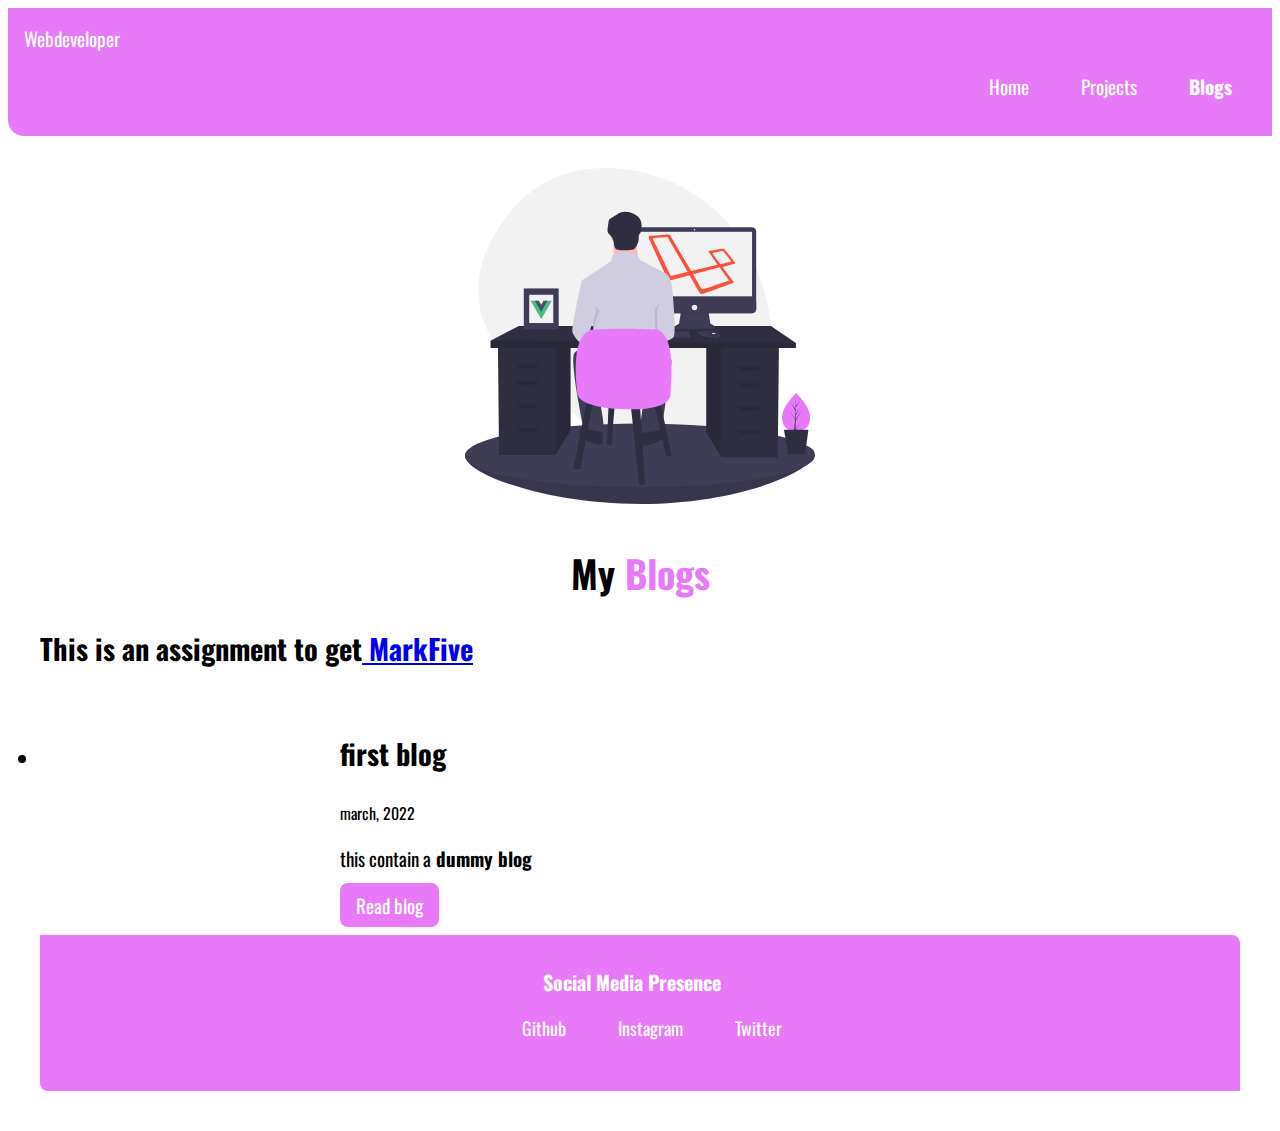
==== blogs.html @ 46efced5 "style update" ====
<!DOCTYPE html>
<html lang="en">
<head>
    <meta charset="UTF-8">
    <meta http-equiv="X-UA-Compatible" content="IE=edge">
    <meta name="viewport" content="width=device-width, initial-scale=1.0">
    <link href="styles.css" rel="stylesheet" />
    <title>Blogs | Adarshbalika</title>
    
</head>
<body>
    
    <nav class="navigation container">
        <div class="nav-brand">Webdeveloper</div>
        <ul class="list-non-bullet nav-pills">
    
            <li class="list-item-inline">
                <a class="link"
                href="/">Home</a>
            </li>
    <li class="list-item-inline">
        <a class="link"
        href="/projects.html">Projects</a>
    </li>
    
    <li class="list-item-inline">
        <a  class="link link-active"
         href="/blogs.html">Blogs</a>
    </li>
    
        </ul>
    
    </nav>
    <header class="hero">
        <img class="hero-img" src="images/hero2.svg"/>
        <h1 class="hero-heading">My <span class="heading-inverted">Blogs </span> </h1>
    <h2>This is an assignment to get<a href="htpps://neog.camp/qualifier/nine-point"> MarkFive</a>
    </h2>

        <li>

        <div class="container container-center"> 
        <h2>first blog</h2>
        <small>march, 2022</small>
        <p>this contain a<strong> dummy blog</strong></p>

        <a class="link link-primary" href="dummy.html">Read blog</a>

        
    </div>
    </li>

   
    <footer class="footer">


        <div class="footer-header">Social Media Presence</div>
        <ul class="social-links non-bullet">
            <li class="list-item-inline">
                <a class="link" href="https://github.com/palpreeti23">Github</a>
            </li>
            
            <li class="list-item-inline">
                <a class="link" href="https://instagram.com/palpreeti05">Instagram</a>
            </li>
             
            <li class="list-item-inline">
                <a class="link" href="https://twitter.com/palpreeti05">Twitter</a>
            </li>
        </ul>
    
    </footer>
</body>
</html>
---- styles.css ----
@import url('https://fonts.googleapis.com/css2?family=Montserrat:ital,wght@1,400;1,700&family=Oswald&display=swap');

:root{
    --primary-color: #e879f9;
    --off-white:#e5e7eb ;
}


body{

    font-family: 'Oswald', sans-serif;
    font-size:19px;
}

hr{
    margin: 2rem 0rem;
}

.container{
    padding: 1rem 2rem;;
}

.container-center{
    max-width: 600px;
    margin: auto;
    
      
}
 


.link{
    text-decoration: none;
    padding:0.5rem 1rem;
    
}

.link-primary{
    background-color: var(--primary-color);
    border-radius: 0.5rem;
    color: white;
}

.link-secondary{
    color: var(--primary-color);
border-radius: 0.5rem;
border: 1px solid var(--primary-color);
}

.list-non-bullet{
    list-style: none;
}

.reversed{
    font-size:18px;
}

.list-item-inline{
    display: inline;
    padding: 0rem 0.5rem;
}

.navigation{
    background-color: var(--primary-color);
    color: white;
    padding:1rem;
    font-size: 1.2rem;
    border-bottom-left-radius: 1rem;

}

.navigation.nav-brand{
    font-weight: bold;
}

.navigation .nav-pills{
    text-align: right;
}

.navigation .link{
    color: white;
}

.navigation .link-active{
    font-weight: bold;
}

.hero{
    padding: 2rem;
  
}

.hero .hero-img{
    max-width: 350px;
    display: block;
    margin: auto;
    
}

.hero .hero-heading{
    text-align: center;
    padding-top: 1rem;
    color: var(--dark-gray);
}

.hero .hero-heading .heading-inverted{
    color: var(--primary-color);

}



.section {
    
    padding: 2rem;
   font-size: 18px;
}

.section h1{
    text-align:center;
    padding: 2rem;

}

.ow {
background-color: var(--off-white);

}

.footer{
    background-color: var(--primary-color);
    padding: 2rem 1rem;
    font-size:18px;
    border-radius: 0rem 0.5rem;
    text-align: center;
    color: white;
}

.footer .footer-header{
    font-weight: bold;
    font-size: 20px;
    text-decoration: none;
}
.footer .link{
    color: white;
}

.footer{
    padding-inline-start: 0px;
}
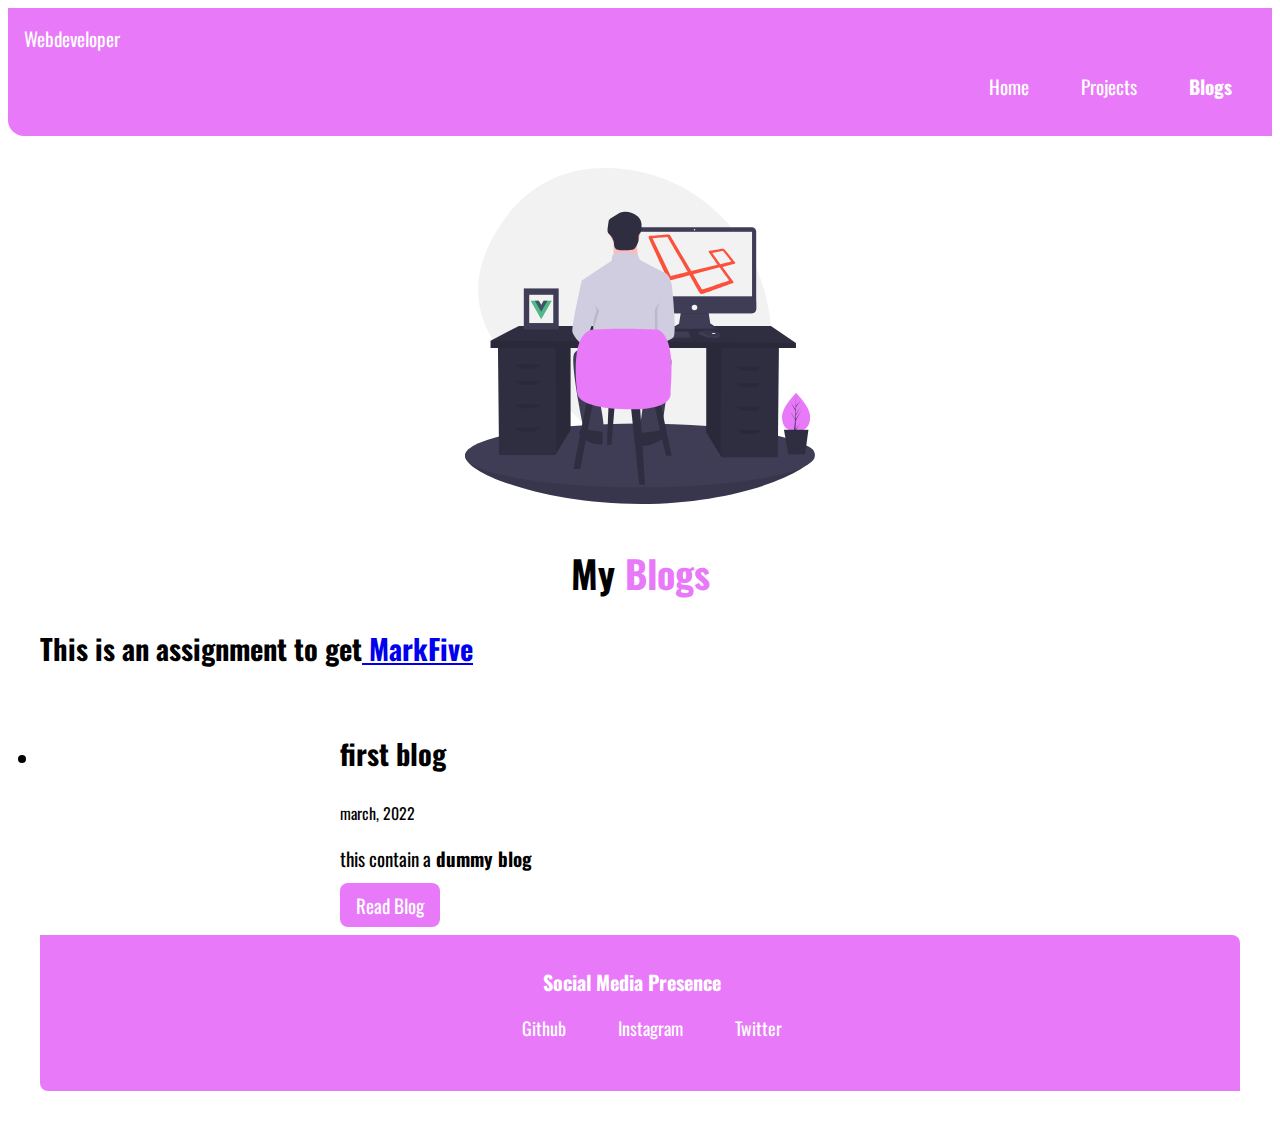
==== commit 9fd21aeb: "done" ====
--- a/blogs.html
+++ b/blogs.html
@@ -44,7 +44,7 @@
         <small>march, 2022</small>
         <p>this contain a<strong> dummy blog</strong></p>
 
-        <a class="link link-primary" href="dummy.html">Read blog</a>
+        <a class="link link-primary" href="dummy.html">Read Blog</a>
 
         
     </div>
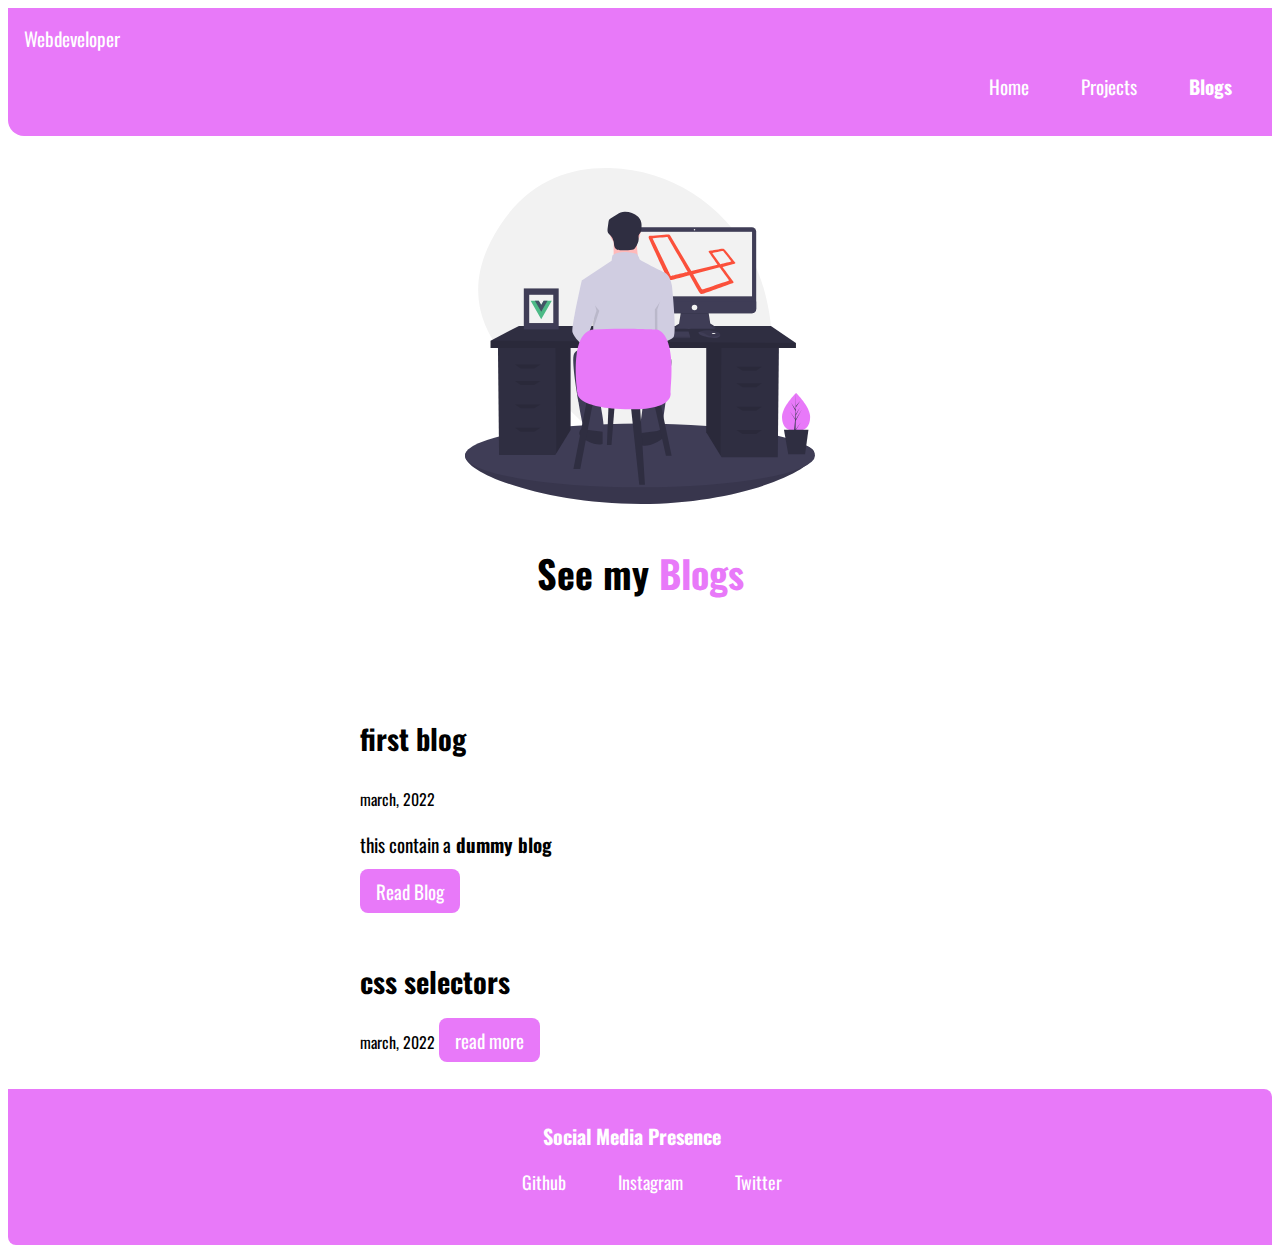
==== commit 30db9773: "update : projects.html" ====
--- a/blogs.html
+++ b/blogs.html
@@ -9,8 +9,9 @@
     
 </head>
 <body>
-    
+
     <nav class="navigation container">
+
         <div class="nav-brand">Webdeveloper</div>
         <ul class="list-non-bullet nav-pills">
     
@@ -33,22 +34,42 @@
     </nav>
     <header class="hero">
         <img class="hero-img" src="images/hero2.svg"/>
-        <h1 class="hero-heading">My <span class="heading-inverted">Blogs </span> </h1>
-    <h2>This is an assignment to get<a href="htpps://neog.camp/qualifier/nine-point"> MarkFive</a>
+        <h1 class="hero-heading">See my <span class="heading-inverted">Blogs </span> </h1>
+    <!-- <h2>This is an assignment to get<a href="htpps://neog.camp/qualifier/nine-point"> MarkFive</a> -->
     </h2>
+
+    </header>
+
+    <ol class="list-non-bullet">
 
         <li>
 
-        <div class="container container-center"> 
-        <h2>first blog</h2>
-        <small>march, 2022</small>
-        <p>this contain a<strong> dummy blog</strong></p>
-
-        <a class="link link-primary" href="dummy.html">Read Blog</a>
+            <div class="container container-center"> 
+            <h2>first blog</h2>
+            <small>march, 2022</small>
+            <p>this contain a<strong> dummy blog</strong></p>
+    
+            <a class="link link-primary" href="dummy.html">Read Blog</a>
+    
+            
+        </div>
+        </li>
+    
+        <li>
+    
+            <div class="container container-center"> 
+            <h2> css selectors</h2>
+            <small>march, 2022</small>
+            
+            <a class="link link-primary" href="https://preeti05.hashnode.dev/css-selectors">read more</a>
+            
+    
+            
+        </div>
+        </li>
+    </ol>
 
         
-    </div>
-    </li>
 
    
     <footer class="footer">
--- a/styles.css
+++ b/styles.css
@@ -10,7 +10,7 @@
 body{
 
     font-family: 'Oswald', sans-serif;
-    font-size:19px;
+    font-size: 19px;
 }
 
 hr{
@@ -24,12 +24,8 @@
 .container-center{
     max-width: 600px;
     margin: auto;
-    
-      
 }
  
-
-
 .link{
     text-decoration: none;
     padding:0.5rem 1rem;
@@ -72,6 +68,7 @@
 
 .navigation.nav-brand{
     font-weight: bold;
+   
 }
 
 .navigation .nav-pills{
@@ -109,12 +106,10 @@
 
 }
 
-
-
 .section {
     
     padding: 2rem;
-   font-size: 18px;
+   font-size: 25px;
 }
 
 .section h1{
@@ -126,6 +121,16 @@
 .ow {
 background-color: var(--off-white);
 
+}
+
+.new-header{
+     
+    text-align: center;
+}
+
+.new-header-color{
+    color: var(--primary-color);
+    
 }
 
 .footer{
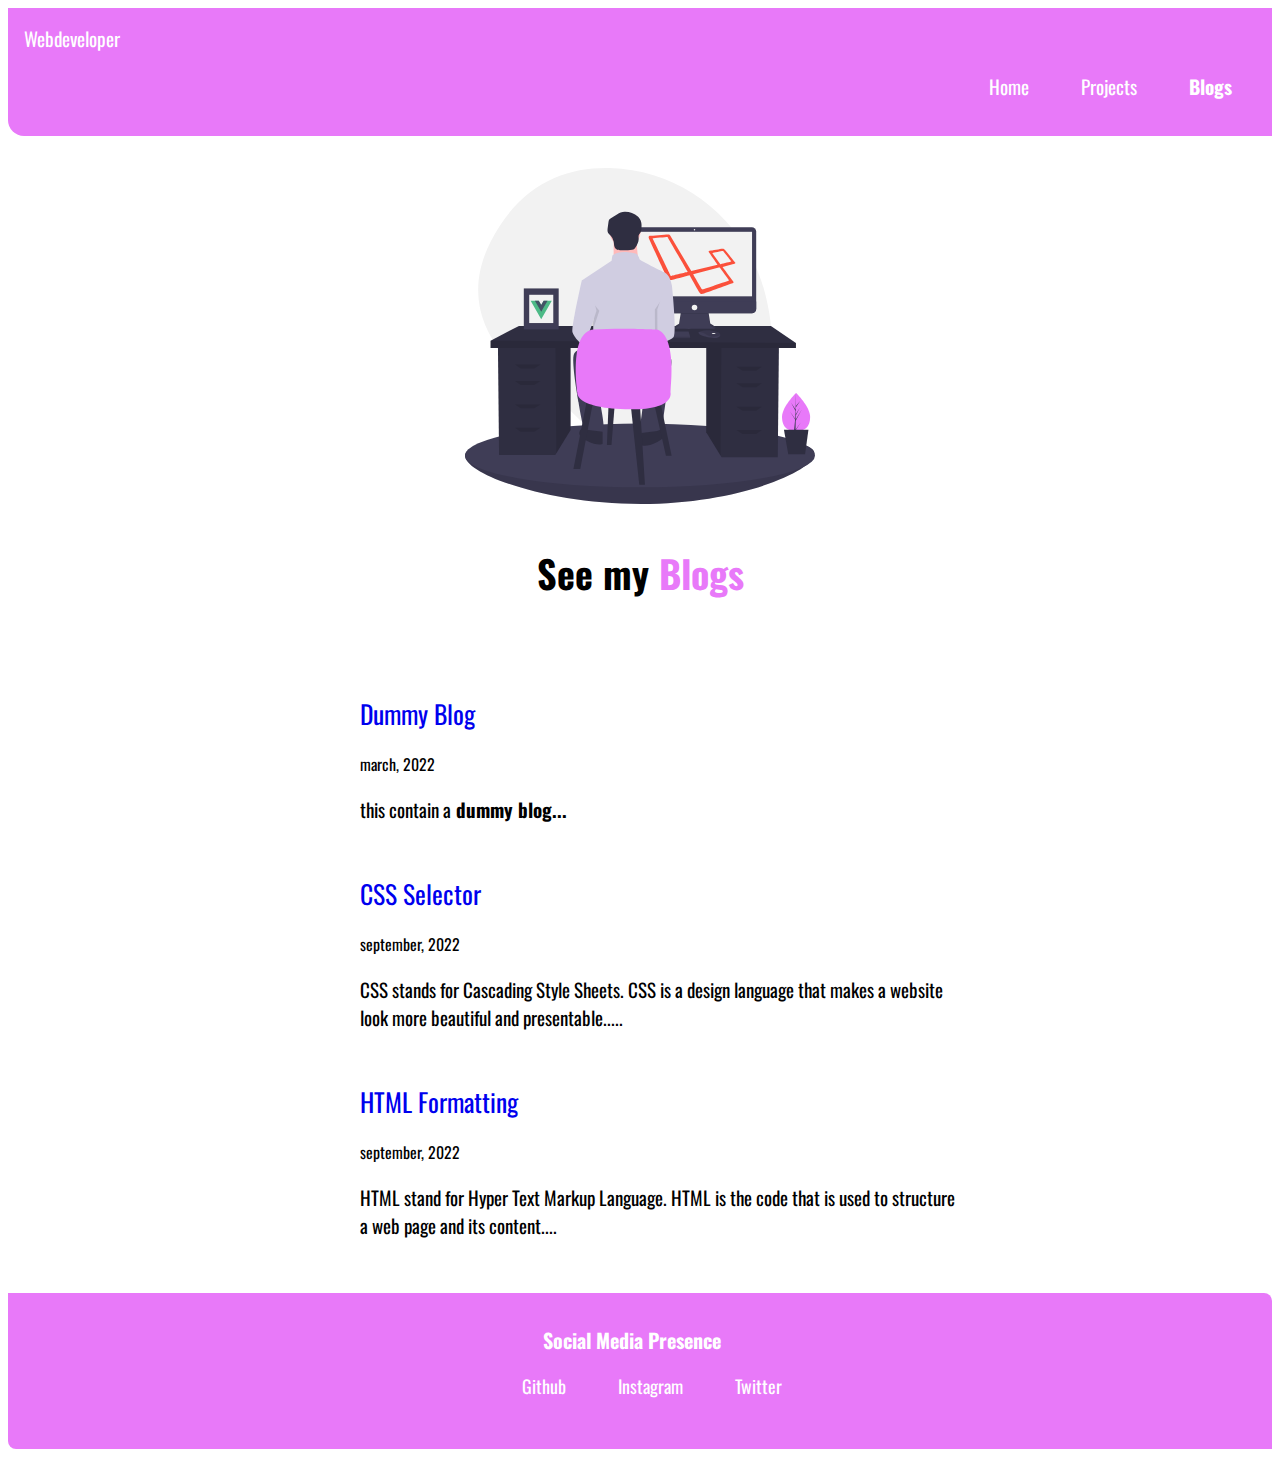
==== commit f819a001: "update: blogs" ====
--- a/blogs.html
+++ b/blogs.html
@@ -40,16 +40,16 @@
 
     </header>
 
-    <ol class="list-non-bullet">
+    <ul class="list-non-bullet">
 
         <li>
 
             <div class="container container-center"> 
-            <h2>first blog</h2>
+        
+             <a style="display:block; text-decoration: none; margin-bottom: 1rem; font-size: 1.6rem;"  href="dummy.html">Dummy Blog</a>
             <small>march, 2022</small>
-            <p>this contain a<strong> dummy blog</strong></p>
+            <p>this contain a<strong> dummy blog...</strong></p>
     
-            <a class="link link-primary" href="dummy.html">Read Blog</a>
     
             
         </div>
@@ -58,16 +58,29 @@
         <li>
     
             <div class="container container-center"> 
-            <h2> css selectors</h2>
-            <small>march, 2022</small>
+                <a style="display:block; text-decoration: none; margin-bottom: 1rem; font-size: 1.6rem;"  href="https://preeti05.hashnode.dev/css-selectors">CSS Selector</a>
             
-            <a class="link link-primary" href="https://preeti05.hashnode.dev/css-selectors">read more</a>
+            <small>september, 2022</small>
             
+           <p>CSS stands for Cascading Style Sheets. CSS is a design language that makes a website look more beautiful and presentable..... </p>
+           
+        </div>
+        </li>
+
+        <li>
+    
+            <div class="container container-center"> 
+           
+                <a style="display:block; text-decoration: none; margin-bottom: 1rem; font-size: 1.6rem;"  href="https://preeti05.hashnode.dev/html-text-format">HTML Formatting</a>
+
+            <small>september, 2022</small>
+            <p> HTML stand for Hyper Text Markup Language. HTML is the code that is used to structure a web page and its content....</p>
     
             
         </div>
         </li>
-    </ol>
+
+    </ul>
 
         
 
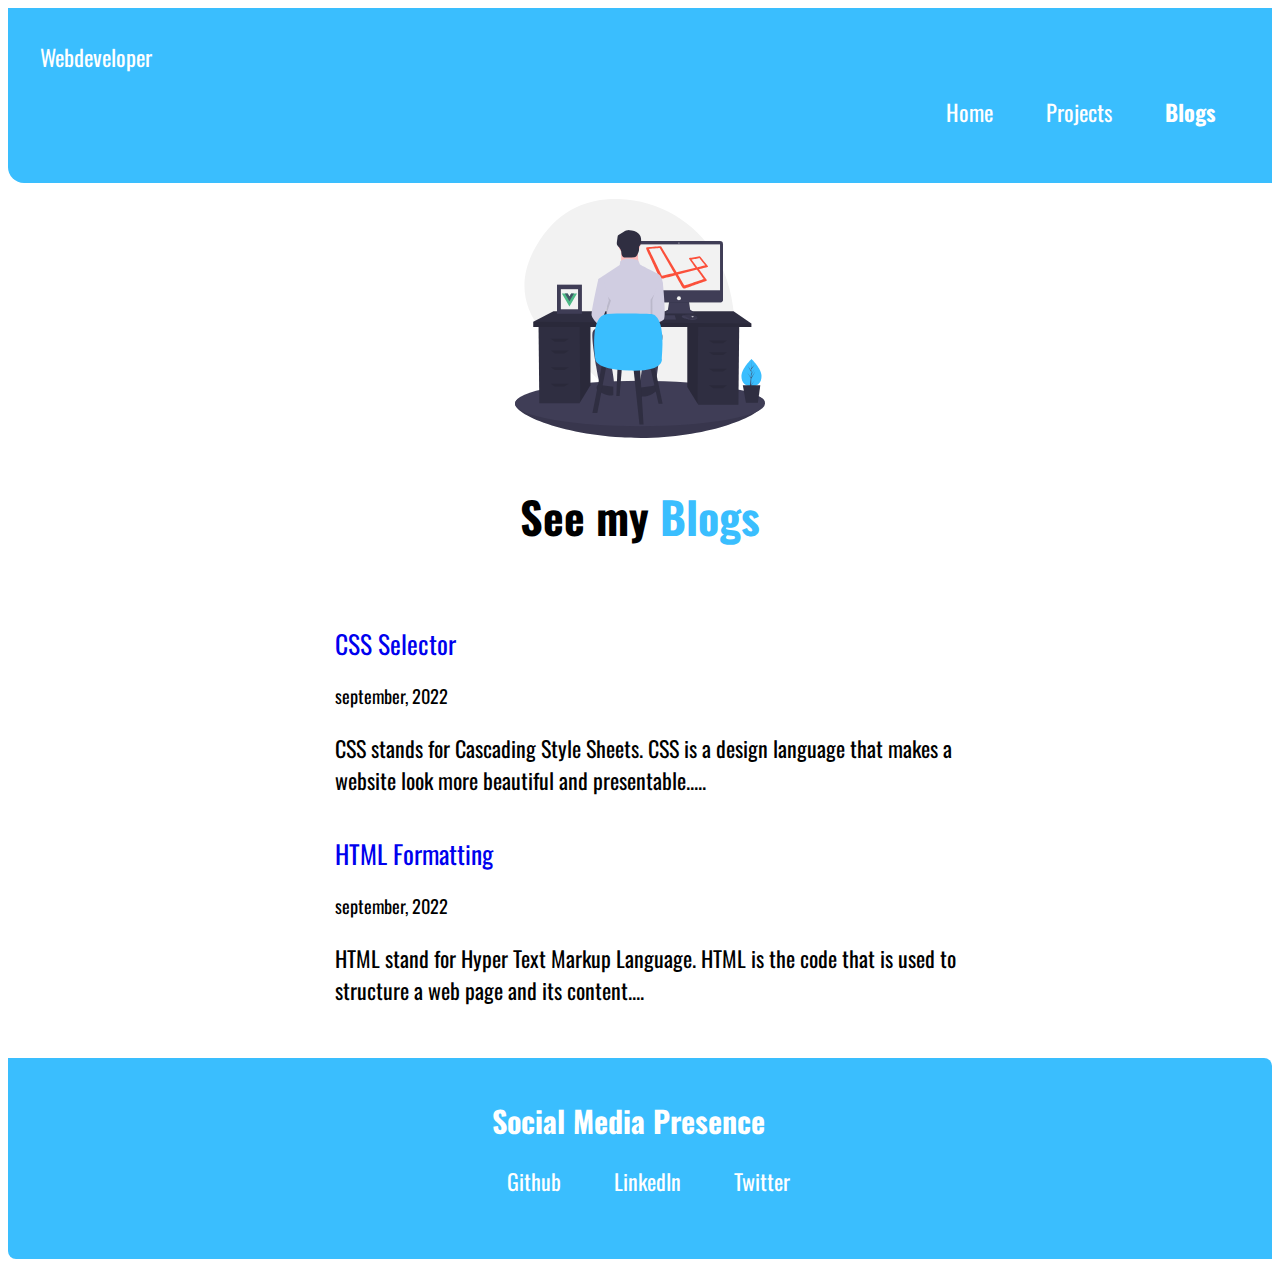
==== commit a1a48e1b: "final commit" ====
--- a/blogs.html
+++ b/blogs.html
@@ -35,25 +35,12 @@
     <header class="hero">
         <img class="hero-img" src="images/hero2.svg"/>
         <h1 class="hero-heading">See my <span class="heading-inverted">Blogs </span> </h1>
-    <!-- <h2>This is an assignment to get<a href="htpps://neog.camp/qualifier/nine-point"> MarkFive</a> -->
+    
     </h2>
 
     </header>
 
     <ul class="list-non-bullet">
-
-        <li>
-
-            <div class="container container-center"> 
-        
-             <a style="display:block; text-decoration: none; margin-bottom: 1rem; font-size: 1.6rem;"  href="dummy.html">Dummy Blog</a>
-            <small>march, 2022</small>
-            <p>this contain a<strong> dummy blog...</strong></p>
-    
-    
-            
-        </div>
-        </li>
     
         <li>
     
@@ -95,7 +82,7 @@
             </li>
             
             <li class="list-item-inline">
-                <a class="link" href="https://instagram.com/palpreeti05">Instagram</a>
+                <a class="link" href="https://www.linkedin.com/in/preeti-pal-955409236">LinkedIn</a>
             </li>
              
             <li class="list-item-inline">
--- a/styles.css
+++ b/styles.css
@@ -2,27 +2,26 @@
 @import url('https://fonts.googleapis.com/css2?family=Montserrat:ital,wght@1,400;1,700&family=Oswald&display=swap');
 
 :root{
-    --primary-color: #e879f9;
+    --primary-color: #3ABEFE;
     --off-white:#e5e7eb ;
 }
-
 
 body{
 
     font-family: 'Oswald', sans-serif;
-    font-size: 19px;
+    font-size: 22px;
 }
 
 hr{
-    margin: 2rem 0rem;
+    margin: .5rem ;
 }
 
 .container{
-    padding: 1rem 2rem;;
+    padding: .5rem 1rem;
 }
 
 .container-center{
-    max-width: 600px;
+    max-width: 650px;
     margin: auto;
 }
  
@@ -60,8 +59,8 @@
 .navigation{
     background-color: var(--primary-color);
     color: white;
-    padding:1rem;
-    font-size: 1.2rem;
+    padding:2rem;
+    font-size: 1.4rem;
     border-bottom-left-radius: 1rem;
 
 }
@@ -84,12 +83,12 @@
 }
 
 .hero{
-    padding: 2rem;
+    padding: 1rem;
   
 }
 
 .hero .hero-img{
-    max-width: 350px;
+    max-width: 250px;
     display: block;
     margin: auto;
     
@@ -108,13 +107,13 @@
 
 .section {
     
-    padding: 2rem;
+    padding: .5rem;
    font-size: 25px;
 }
 
 .section h1{
     text-align:center;
-    padding: 2rem;
+    padding: 1rem;
 
 }
 
@@ -135,8 +134,8 @@
 
 .footer{
     background-color: var(--primary-color);
-    padding: 2rem 1rem;
-    font-size:18px;
+    padding: 2.5rem 1.5rem;
+    font-size:22px;
     border-radius: 0rem 0.5rem;
     text-align: center;
     color: white;
@@ -144,7 +143,7 @@
 
 .footer .footer-header{
     font-weight: bold;
-    font-size: 20px;
+    font-size: 30px;
     text-decoration: none;
 }
 .footer .link{
